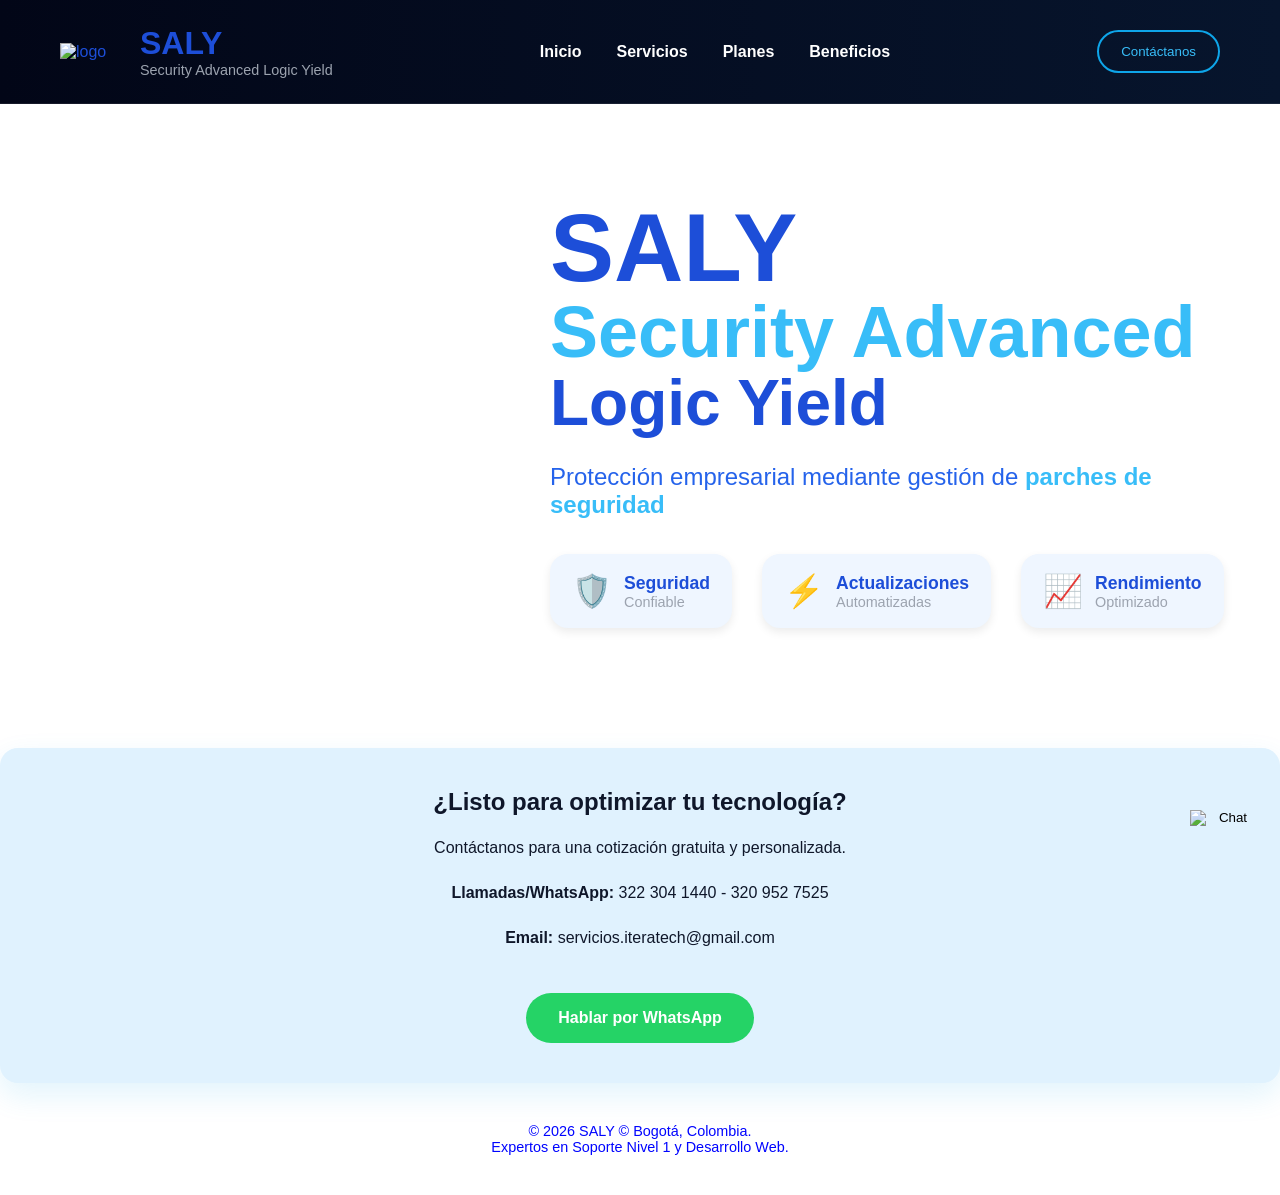
==== index.html @ ab477e4d "Update index.html" ====
<!doctype html>
<html lang="es">
  <head>
    <meta charset="UTF-8" />
    <meta name="viewport" content="width=device-width, initial-scale=1.0" />
    <title>SALY - Security Advanced Logic Yield</title>
    <style>
      * {
        margin: 0;
        padding: 0;
        box-sizing: border-box;
        font-family: Arial, sans-serif;
      }
      body {
        background: #ffffff;
        color: #1d4ed8;
        padding-top: 120px;
      }
      header {
        padding: 25px 60px;
        background: linear-gradient(90deg, #020617, #07152d);
        border-bottom: 1px solid rgba(255, 255, 255, 0.08);
        position: fixed;
        top: 0;
        left: 0;
        width: 100%;
        z-index: 1000;
      }
      nav {
        display: flex;
        justify-content: space-between;
        align-items: center;
      }
      .logo {
        display: flex;
        align-items: center;
        gap: 15px;
      }
      .logo img {
        width: 65px;
        height: auto;
      }
      .logo-text h1 {
        font-size: 2rem;
      }
      .logo-text p {
        font-size: 0.9rem;
        color: #9ca3af;
      }
      .menu {
        display: flex;
        gap: 35px;
        list-style: none;
      }
      .menu a {
        text-decoration: none;
        color: white;
        font-weight: bold;
        transition: 0.3s;
      }
      .menu a:hover {
        color: #22d3ee;
      }
      .contact-btn {
        background: transparent;
        border: 2px solid #0ea5e9;
        padding: 12px 22px;
        border-radius: 30px;
        color: #38bdf8;
        cursor: pointer;
      }
      .hero {
        display: flex;
        justify-content: space-between;
        align-items: center;
        padding: 80px 80px;
        background: #ffffff;
      }
      .hero-left img {
        width: 320px;
        filter: drop-shadow(0 0 25px #0ea5e9);
      }
      .hero-right {
        max-width: 650px;
      }
      .hero-right h2 {
        font-size: 6rem;
        font-weight: 900;
        line-height: 1;
      }
      .hero-right h3 {
        font-size: 4.5rem;
        color: #38bdf8;
        line-height: 1;
      }
      .hero-right h4 {
        font-size: 4rem;
        line-height: 1.1;
        margin-bottom: 25px;
      }
      .hero-right p {
        font-size: 1.5rem;
        color: #2563eb;
        margin-bottom: 35px;
      }
      .features {
        display: flex;
        gap: 30px;
      }
      .feature-card {
        display: flex;
        align-items: center;
        gap: 12px;
        background: #eff6ff;
        padding: 18px 22px;
        border-radius: 18px;
        box-shadow: 0 4px 10px rgba(0, 0, 0, 0.08);
        transition: all 0.3s ease;
        cursor: pointer;
      }
      .feature-card:hover {
        transform: translateY(-8px);
        box-shadow: 0 12px 24px rgba(14, 165, 233, 0.25), 0 8px 16px rgba(0, 0, 0, 0.12);
        background: #dbeafe;
      }
      .feature-card span {
        font-size: 2rem;
      }
      .feature-card div h5 {
        font-size: 1.1rem;
      }
      .feature-card div p {
        font-size: 0.9rem;
        color: #9ca3af;
        margin: 0;
      }
      button:hover {
        background: #0891b2;
      }
      #chatButton {
        position: fixed;
        bottom: 20px;
        right: 20px;
        cursor: pointer;
        width: 70px;
        height: 70px;
        display: flex;
        align-items: center;
        justify-content: center;
        border-radius: 50%;
        border: none;
        background: transparent;
        padding: 0;
      }

      #chatButton img {
        width: 100%;
        height: 100%;
        object-fit: contain;
      }
      #chatBox {
        display: none;
        position: fixed;
        bottom: 90px;
        right: 20px;
        width: 300px;
        background: rgb(255, 255, 255);
        color: black;
        border-radius: 12px;
        overflow: hidden;
      }
      #messages {
        height: 220px;
        overflow-y: auto;
        padding: 10px;
      }
      .chat-header {
        background: #06b6d4;
        color: rgb(255, 255, 255);
        padding: 12px;
      }
      .chat-input {
        display: flex;
        border-top: 1px solid #ccc;
      }
      .chat-input input {
        flex: 1;
        padding: 10px;
        border: none;
        outline: none;
      }
      footer {
        text-align: center;
        padding: 20px;
        color: #006aff;
      }
      .contact-section {
        background: #e0f2fe;
        padding: 40px 35px;
        border-radius: 18px;
        margin-top: 40px;
        text-align: center;
        box-shadow: 0 12px 30px rgba(14, 165, 233, 0.12);
      }

      .contact-section h2 {
        margin-bottom: 18px;
        color: #0f172a;
      }

      .contact-section p {
        margin-bottom: 16px;
        line-height: 1.8;
        color: #0f172a;
      }

      .btn {
        display: inline-block;
        background: #25d366;
        color: #ffffff;
        padding: 16px 32px;
        text-decoration: none;
        font-weight: bold;
        border-radius: 50px;
        margin-top: 24px;
        transition: 0.3s;
      }

      .btn:hover {
        background: #00254d;
        box-shadow: 0 0 20px rgba(0, 51, 102, 0.4);
      }

      footer {
        text-align: center;
        padding: 40px;
        color: #0004ff;
        font-size: 0.9rem;
      }

      @media (max-width: 768px) {
        .logo h1 {
          font-size: 2rem;
        }
      }
    </style>
  </head>
  <body>
    <header>
      <nav>
        <div class="logo">
          <img
            src="https://raw.githubusercontent.com/CarlosdSolano/Proyecto/main/Logo/logo.png"
            alt="logo"
          />
          <div class="logo-text">
            <h1>SALY</h1>
            <p>Security Advanced Logic Yield</p>
          </div>
        </div>
        <ul class="menu">
          <li><a href="#">Inicio</a></li>
          <li><a href="aparta/servicios.html">Servicios</a></li>
          <li><a href="aparta/planes.html">Planes</a></li>
          <li><a href="aparta/beneficios.html">Beneficios</a></li>
        </ul>
        <button class="contact-btn" onclick="scrollToContact()">
          Contáctanos
        </button>
      </nav>
    </header>
    <section class="hero">
      <div class="hero-left">
        <video autoplay muted loop playsinline>
          <source
            src="https://github.com/CarlosdSolano/Proyecto/blob/main/video/robot-video.mp4"
            type="video/mp4"
          />
          Tu navegador no soporta video HTML5.
        </video>
      </div>
      <div class="hero-right">
        <h2>SALY</h2>
        <h3>Security Advanced</h3>
        <h4>Logic Yield</h4>
        <p>
          Protección empresarial mediante gestión de
          <strong style="color: #38bdf8">parches de seguridad</strong>
        </p>
        <div class="features">
          <div class="feature-card">
            <span>🛡️</span>
            <div>
              <h5>Seguridad</h5>
              <p>Confiable</p>
            </div>
          </div>
          <div class="feature-card">
            <span>⚡</span>
            <div>
              <h5>Actualizaciones</h5>
              <p>Automatizadas</p>
            </div>
          </div>
          <div class="feature-card">
            <span>📈</span>
            <div>
              <h5>Rendimiento</h5>
              <p>Optimizado</p>
            </div>
          </div>
        </div>
      </div>
    </section>

    <button id="chatButton" onclick="toggleChat()">
      <img
        src="c:\Users\Payments way\AppData\Roaming\Code\User\globalStorage\github.copilot-chat\copilot-cli-images\1779290042472-s14t9ea8.png"
        alt="Chat"
      />
    </button>

    <div id="chatBox">
      <div class="chat-header">Asistente Virtual</div>
      <div id="messages">
        <p><strong>Bot:</strong> Hola, ¿qué plan te interesa?</p>
      </div>
      <div class="chat-input">
        <input id="userInput" type="text" placeholder="Escribe aquí..." />
        <button onclick="sendMessage()">Enviar</button>
      </div>
    </div>
    <div class="contact-section" id="contactSection">
      <h2>¿Listo para optimizar tu tecnología?</h2>
      <p>Contáctanos para una cotización gratuita y personalizada.</p>
      <p><strong>Llamadas/WhatsApp:</strong> 322 304 1440 - 320 952 7525</p>
      <p><strong>Email:</strong> servicios.iteratech@gmail.com</p>
      <a href="https://wa.me/573223041440" class="btn">Hablar por WhatsApp</a>
    </div>

    <footer>
      © 2026 SALY &copy; Bogotá, Colombia. <br />
      Expertos en Soporte Nivel 1 y Desarrollo Web.
    </footer>

    <script>
      function toggleChat() {
        const chat = document.getElementById("chatBox");
        chat.style.display = chat.style.display === "block" ? "none" : "block";
      }

      function scrollToContact() {
        const contactSection = document.getElementById("contactSection");
        if (contactSection) {
          contactSection.scrollIntoView({ behavior: "smooth", block: "start" });
        }
      }

      function sendMessage() {
        const input = document.getElementById("userInput");
        const messages = document.getElementById("messages");
        const text = input.value.trim();
        if (!text) return;

        messages.innerHTML += `<p><strong>Tú:</strong> ${text}</p>`;

        let response = "Un asesor te contactará pronto.";
        if (text.toLowerCase().includes("mensual"))
          response = "Nuestro plan mensual cuesta $350.000 COP.";
        if (text.toLowerCase().includes("semestral"))
          response = "Nuestro plan semestral cuesta $1.900.000 COP.";
        if (text.toLowerCase().includes("anual"))
          response = "Nuestro plan anual cuesta $3.500.000 COP.";

        messages.innerHTML += `<p><strong>Bot:</strong> ${response}</p>`;
        input.value = "";
        messages.scrollTop = messages.scrollHeight;
      }
    </script>
  </body>
</html>
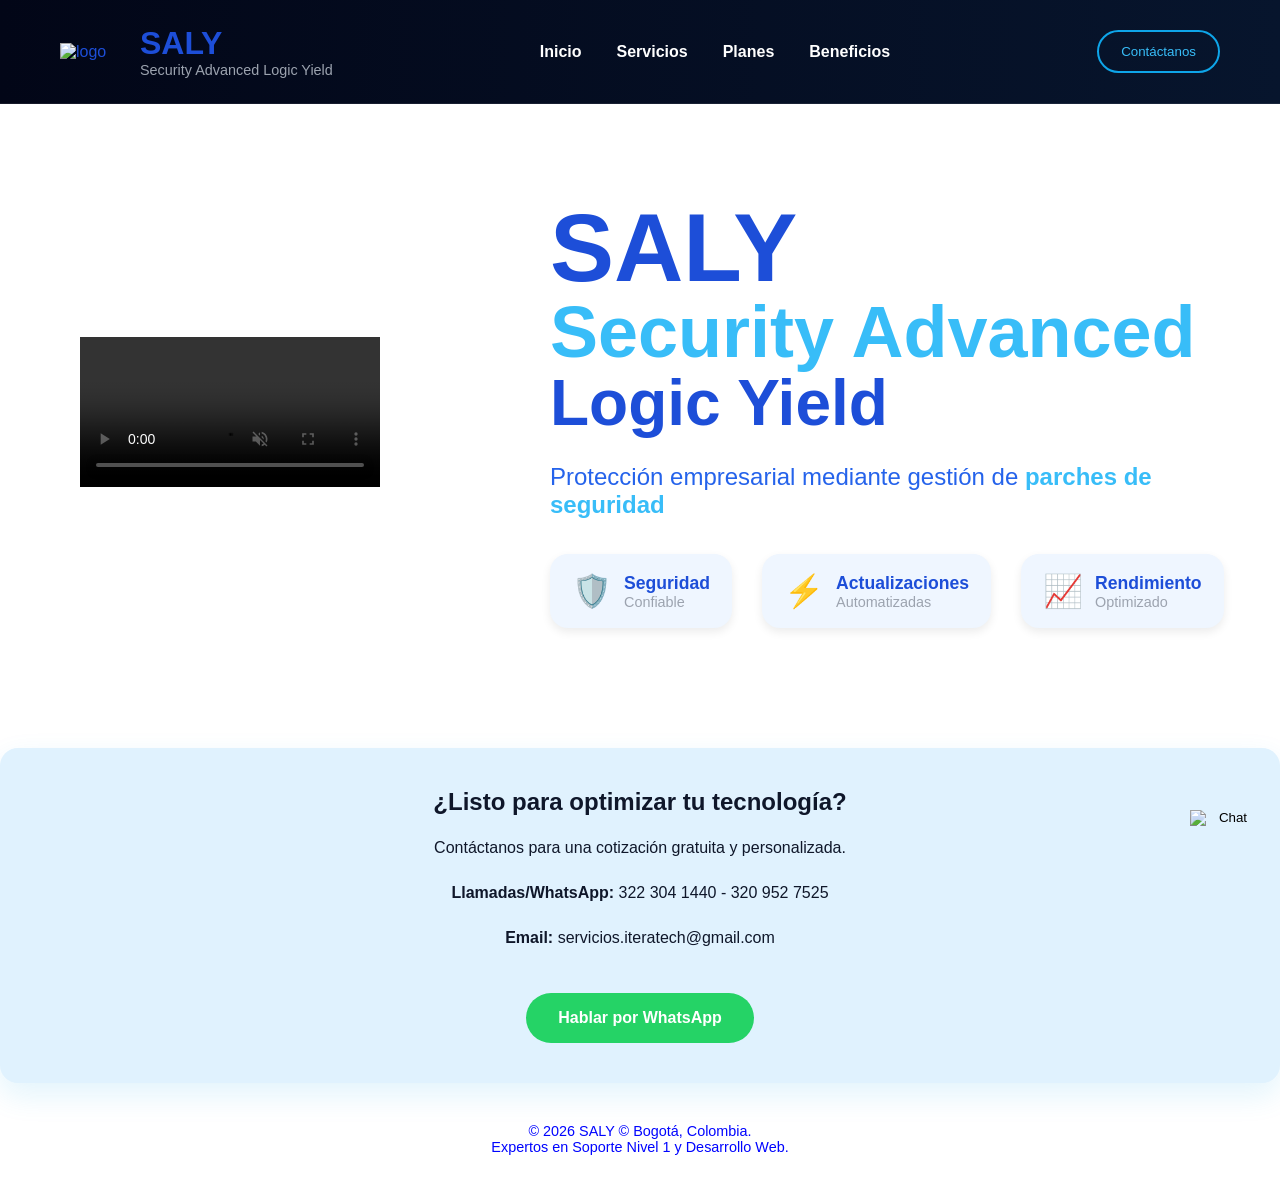
==== commit f7519c63: "Update index.html" ====
--- a/index.html
+++ b/index.html
@@ -271,13 +271,10 @@
     </header>
     <section class="hero">
       <div class="hero-left">
-        <video autoplay muted loop playsinline>
-          <source
-            src="https://github.com/CarlosdSolano/Proyecto/blob/main/video/robot-video.mp4"
-            type="video/mp4"
-          />
-          Tu navegador no soporta video HTML5.
-        </video>
+<video autoplay muted loop playsinline controls>
+    <source src="video/robot-video.mp4" type="video/mp4">
+    Tu navegador no soporta video HTML5.
+</video>
       </div>
       <div class="hero-right">
         <h2>SALY</h2>
@@ -315,7 +312,7 @@
 
     <button id="chatButton" onclick="toggleChat()">
       <img
-        src="c:\Users\Payments way\AppData\Roaming\Code\User\globalStorage\github.copilot-chat\copilot-cli-images\1779290042472-s14t9ea8.png"
+        src="https://raw.githubusercontent.com/CarlosdSolano/Proyecto/main/chatbot-icon.png"
         alt="Chat"
       />
     </button>
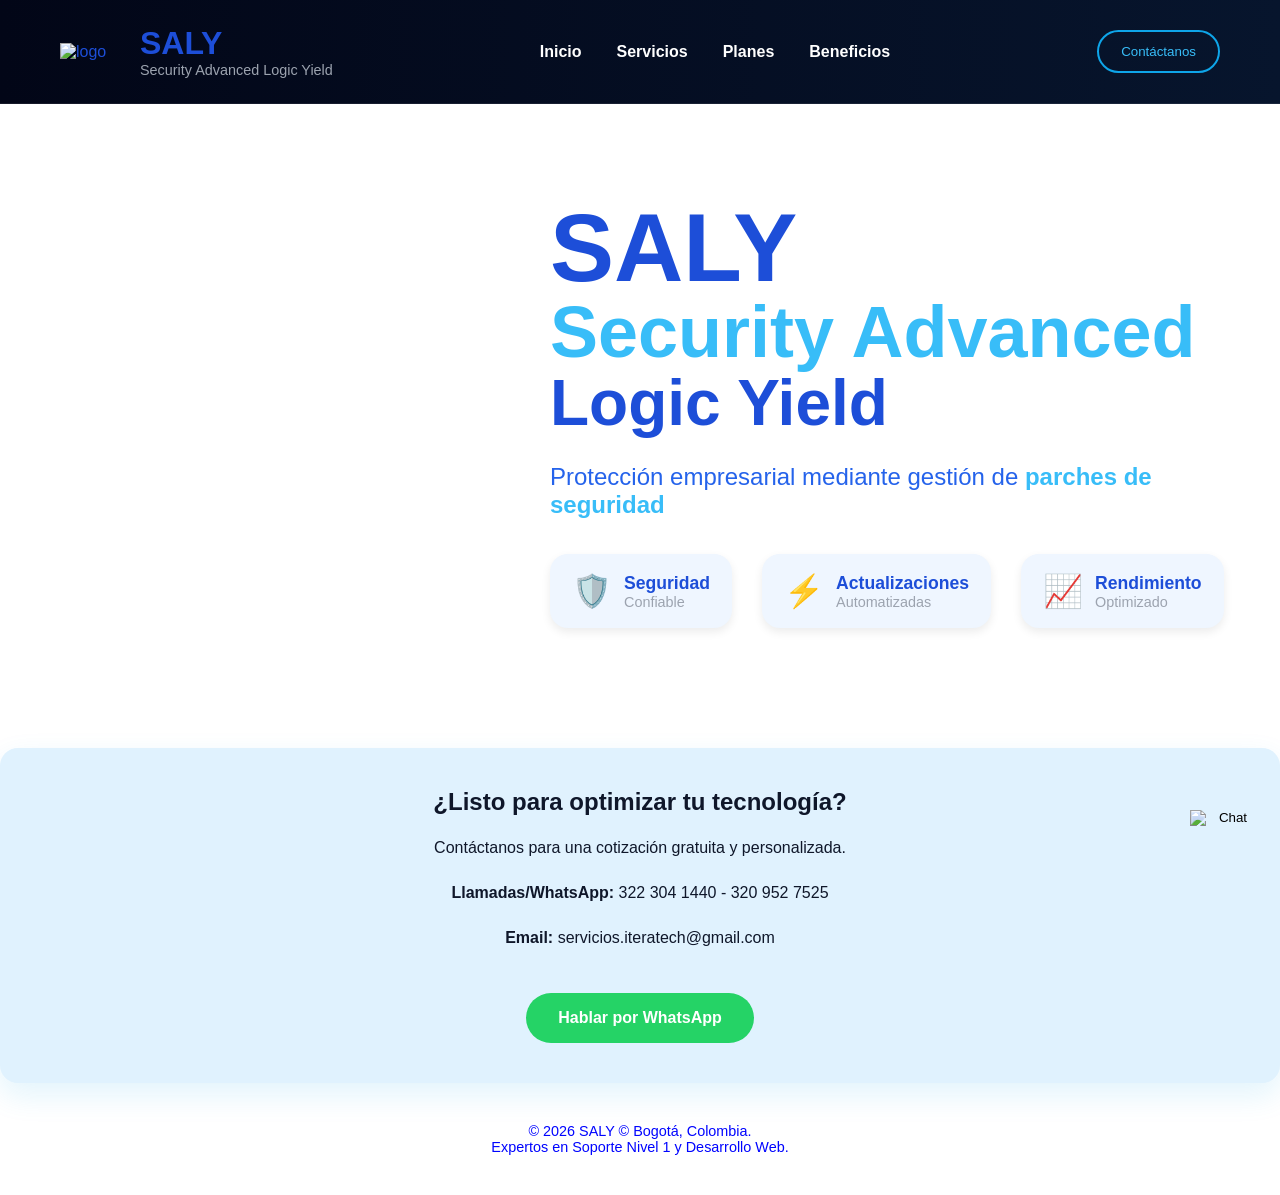
==== commit 490e69f7: "Update index.html" ====
--- a/index.html
+++ b/index.html
@@ -271,7 +271,7 @@
     </header>
     <section class="hero">
       <div class="hero-left">
-<video autoplay muted loop playsinline controls>
+<video autoplay muted loop playsinline>
     <source src="video/robot-video.mp4" type="video/mp4">
     Tu navegador no soporta video HTML5.
 </video>
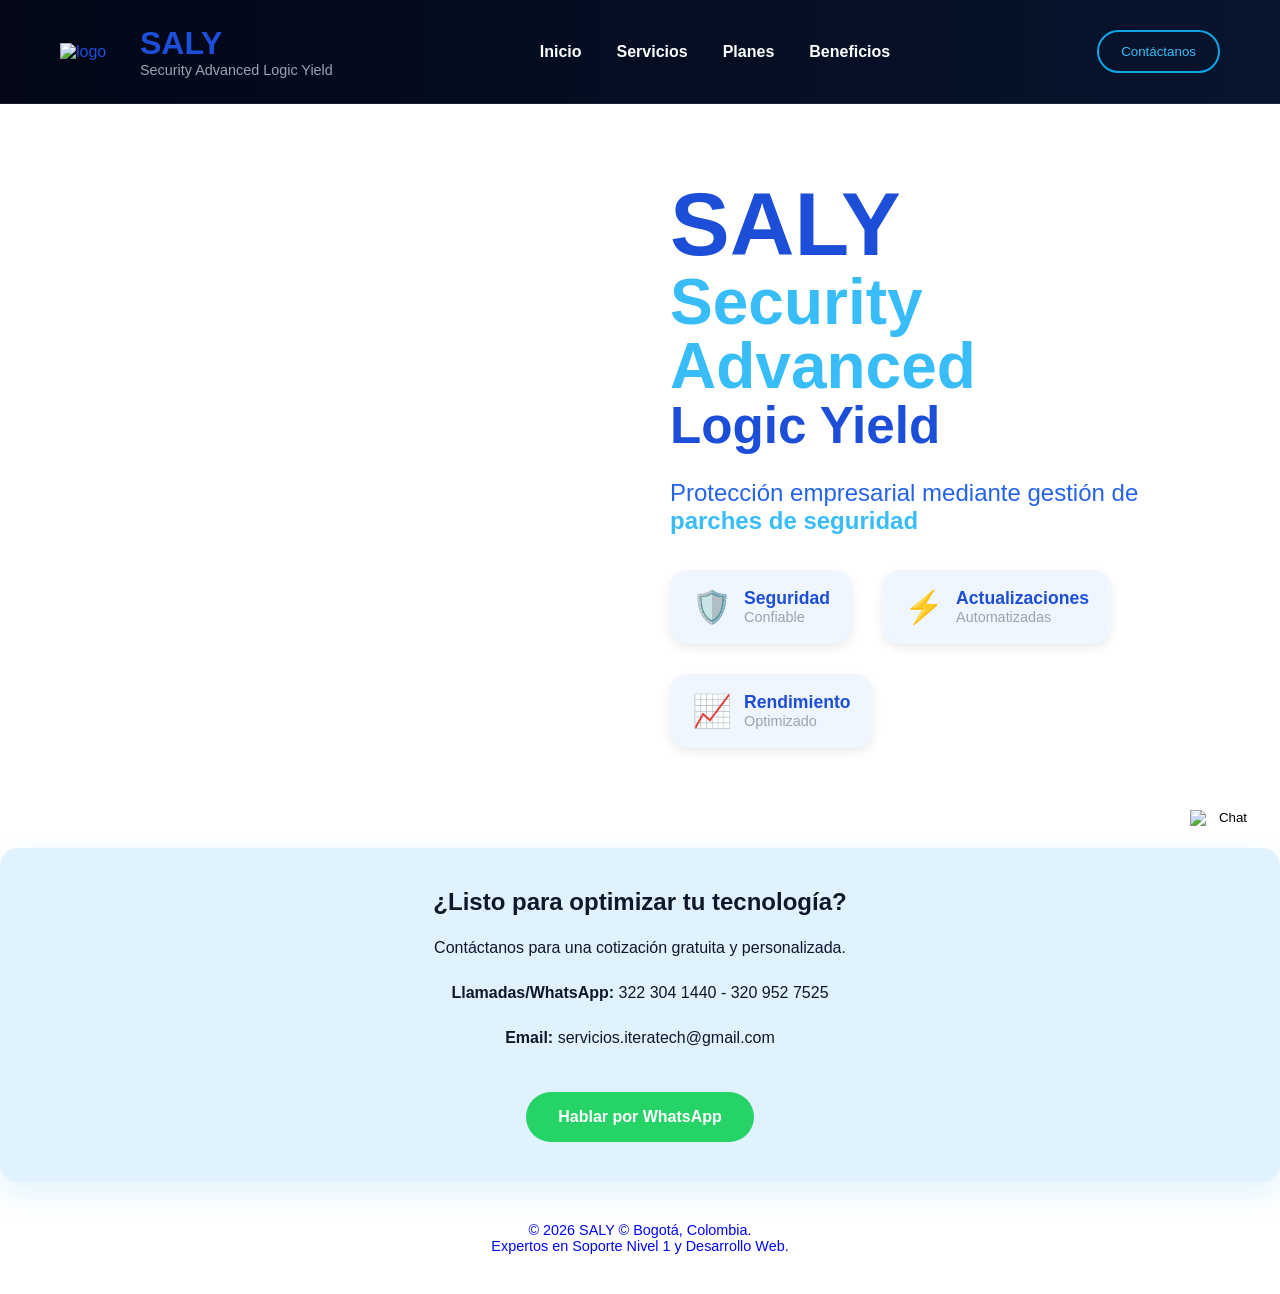
==== commit 5d74f1d4: "Update index.html" ====
--- a/index.html
+++ b/index.html
@@ -120,7 +120,9 @@
       }
       .feature-card:hover {
         transform: translateY(-8px);
-        box-shadow: 0 12px 24px rgba(14, 165, 233, 0.25), 0 8px 16px rgba(0, 0, 0, 0.12);
+        box-shadow:
+          0 12px 24px rgba(14, 165, 233, 0.25),
+          0 8px 16px rgba(0, 0, 0, 0.12);
         background: #dbeafe;
       }
       .feature-card span {
@@ -243,7 +245,25 @@
           font-size: 2rem;
         }
       }
-    </style>
+    
+      .hero{display:flex;justify-content:space-between;align-items:center;gap:60px;flex-wrap:wrap;padding:60px 5%;}
+      .hero-left,.hero-right{flex:1;min-width:300px;}
+      .hero-left video{width:100%;max-width:550px;height:auto;border-radius:20px;}
+      .features{flex-wrap:wrap;}
+      .hero-right h2{font-size:clamp(2.5rem,7vw,6rem);}
+      .hero-right h3{font-size:clamp(2rem,5vw,4.5rem);}
+      .hero-right h4{font-size:clamp(1.8rem,4vw,4rem);}
+      .hero-right p{font-size:clamp(1rem,2vw,1.5rem);}
+      @media (max-width:768px){
+        header{padding:20px;}
+        nav{flex-direction:column;gap:20px;}
+        .menu{justify-content:center;flex-wrap:wrap;}
+        .hero{flex-direction:column;text-align:center;padding:40px 20px;}
+        .features{justify-content:center;}
+        #chatBox{width:90%;left:5%;right:5%;}
+      }
+
+</style>
   </head>
   <body>
     <header>
@@ -271,10 +291,13 @@
     </header>
     <section class="hero">
       <div class="hero-left">
-<video autoplay muted loop playsinline>
-    <source src="video/robot-video.mp4" type="video/mp4">
-    Tu navegador no soporta video HTML5.
-</video>
+        <video autoplay muted loop playsinline>
+          <source
+            src="video/robot-video.mp4" type="video/mp4"
+            type="video/mp4"
+          />
+          Tu navegador no soporta video HTML5.
+        </video>
       </div>
       <div class="hero-right">
         <h2>SALY</h2>
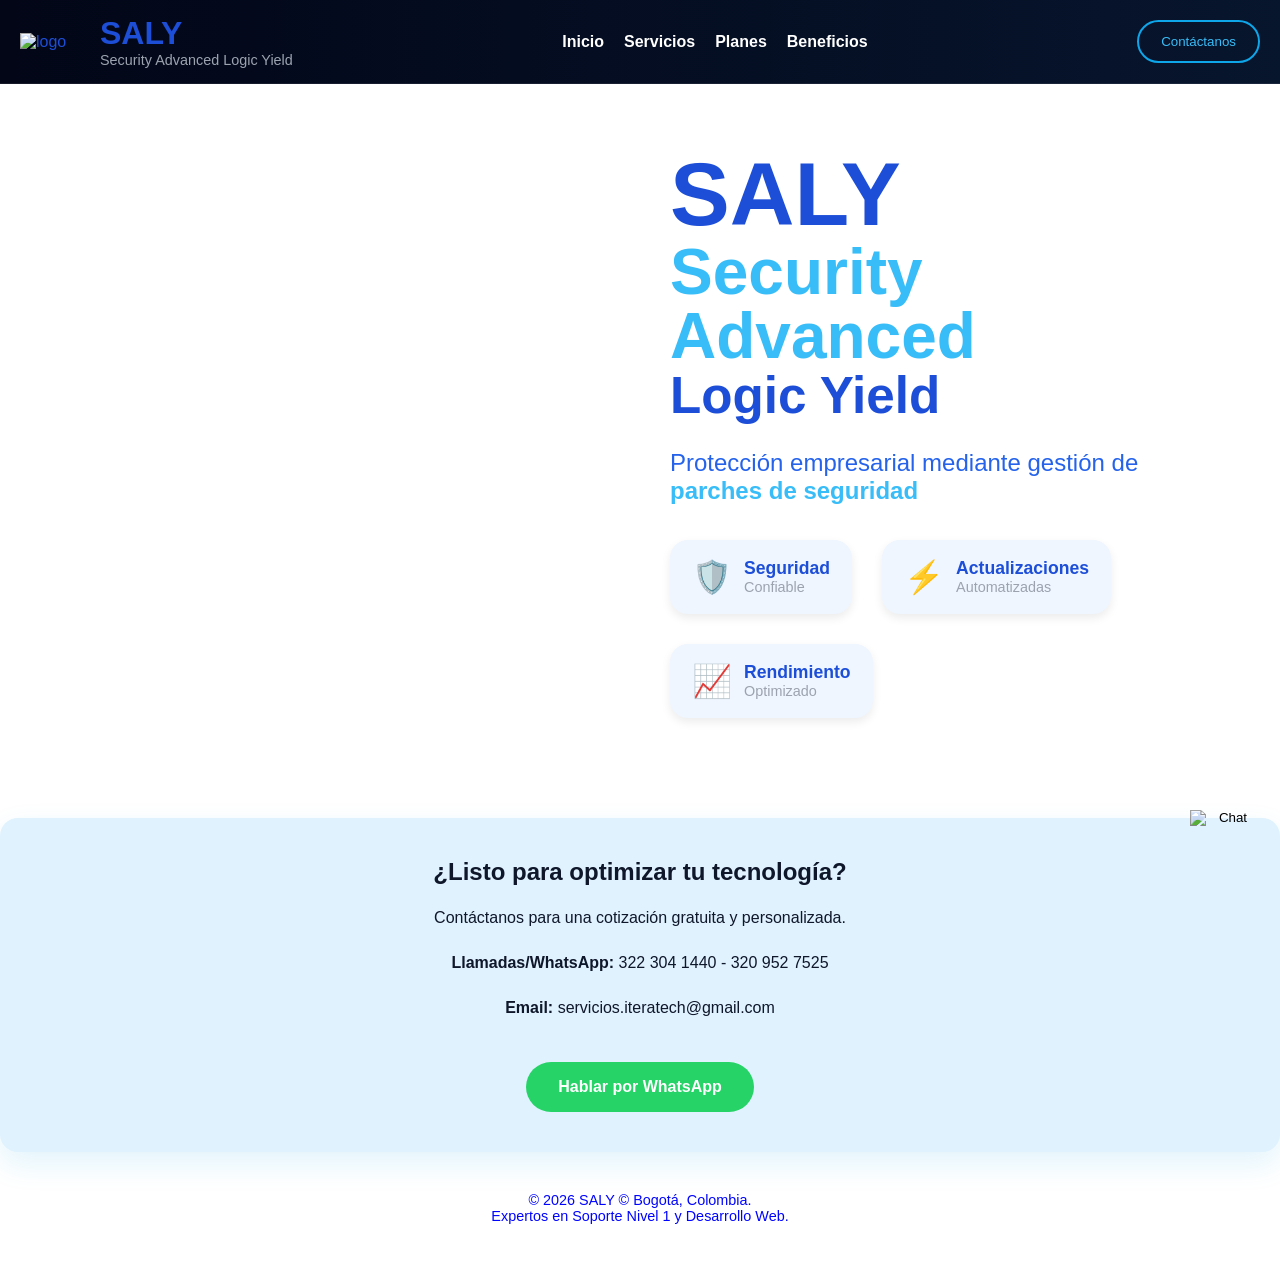
==== commit 00281b1e: "Update index.html" ====
--- a/index.html
+++ b/index.html
@@ -14,10 +14,10 @@
       body {
         background: #ffffff;
         color: #1d4ed8;
-        padding-top: 120px;
+        padding-top: 90px;
       }
       header {
-        padding: 25px 60px;
+        padding: 15px 20px;
         background: linear-gradient(90deg, #020617, #07152d);
         border-bottom: 1px solid rgba(255, 255, 255, 0.08);
         position: fixed;
@@ -47,11 +47,7 @@
         font-size: 0.9rem;
         color: #9ca3af;
       }
-      .menu {
-        display: flex;
-        gap: 35px;
-        list-style: none;
-      }
+      .menu{display:flex;gap:20px;list-style:none;flex-wrap:wrap;justify-content:center;}
       .menu a {
         text-decoration: none;
         color: white;
@@ -399,3 +395,4 @@
     </script>
   </body>
 </html>
+<!-- Responsive tweaks applied -->
